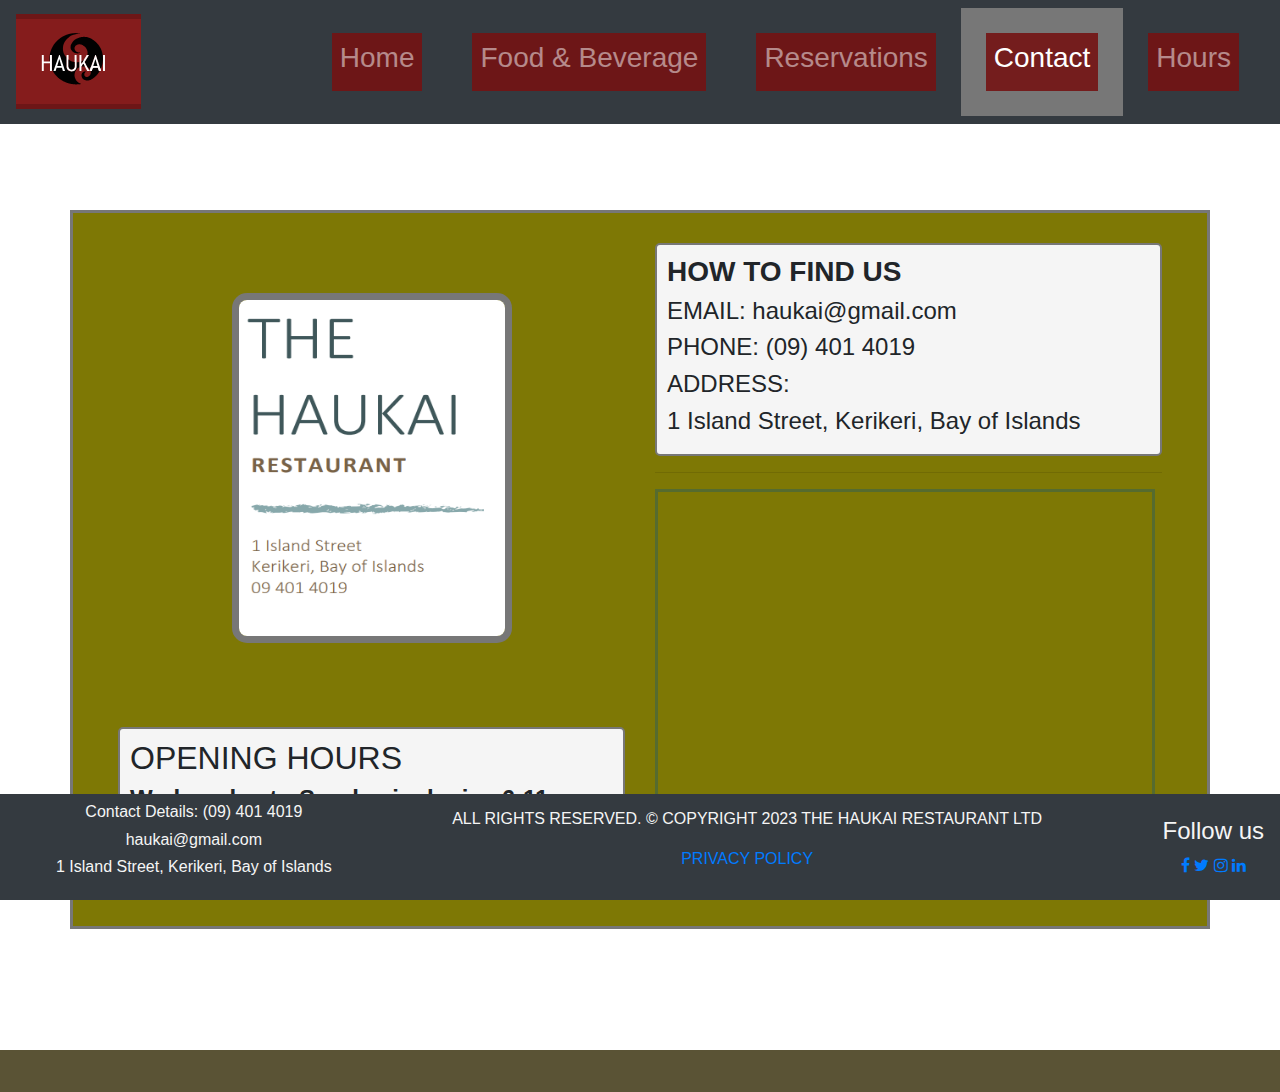
==== contact.html @ 289812c7 "adding comments" ====
<!DOCTYPE html>
<html lang="en">

<head>
    <title>Contact page</title>
    <meta charset="utf-8">
    <meta name="viewport" content="width=device-width, initial-scale=1.0">

    <link rel="stylesheet" href="https://cdn.jsdelivr.net/npm/bootstrap@4.6.2/dist/css/bootstrap.min.css">
    <script src="https://cdn.jsdelivr.net/npm/jquery@3.7.1/dist/jquery.slim.min.js"></script>
    <script src="https://cdn.jsdelivr.net/npm/popper.js@1.16.1/dist/umd/popper.min.js"></script>
    <script src="https://cdn.jsdelivr.net/npm/bootstrap@4.6.2/dist/js/bootstrap.bundle.min.js"></script>
    <link rel="stylesheet" href="https://cdnjs.cloudflare.com/ajax/libs/font-awesome/4.7.0/css/font-awesome.min.css">
    <link rel="stylesheet" href="css/my-css.css">
</head>

<body>
    <!--  Header that is viewed across all pages of the website  -->
    <header class="header">
        <!--  Navigational content  -->
        <div class="flex-container">
            <!--  A horizontal navigation bar that is replaced by a hamburger menu for mobile devices  -->
            <nav class="navbar navbar-expand-sm bg-dark navbar-dark fixed-top">
                <a href="index.html" class="navbar-brand"><img src="images/logo.svg" height="85" width="125"
                        alt="Haukai Logo"></a>
                <button class="navbar-toggler" type="button" data-toggle="collapse" data-target="#collapsibleNavbar">
                    <span class="navbar-toggler-icon"></span>
                </button>
                <div class="collapse navbar-collapse" id="collapsibleNavbar">
                    <!-- Navigational List  -->
                    <ul class="navbar-nav">
                        <li class="nav-item">
                            <a class="nav-link" href="index.html">
                                <h3>Home</h3>
                            </a>
                        </li>
                        <li class="nav-item">
                            <a class="nav-link" href="food&bev.html">
                                <h3>Food & Beverage</h3>
                            </a>
                        </li>
                        <li class="nav-item">
                            <a class="nav-link" href="reservations.html">
                                <h3>Reservations</h3>
                            </a>
                        </li>
                        <li class="active">
                            <a class="nav-link" href="contact.html">
                                <h3>Contact</h3>
                            </a>
                        </li>
                        <li class="nav-item">
                            <a class="nav-link" href="hours.html">
                                <h3>Hours</h3>
                            </a>
                        </li>
                    </ul>
                </div>
            </nav>
        </div>
    </header>

    <!--  Main content  -->
    <main class="contact-page">
        <div id="contact-container" class="container">
            <div class="col">
                <div class="company-name">
                    <a href="index.html"><img src="images/Haukai_details.PNG" width="280" height="350"
                        alt="Haukai logo"></a>
                </div>
                <br>
                <div class="hours">
                    <h2>OPENING HOURS</h2>
                    <h4><strong>Wednesday to Sunday inclusive 6-11pm</strong></h4>
                </div>
            </div>
            <div class="col">
                <div class="hours">
                    <h3><strong>HOW TO FIND US</strong></h3>
                    <h4>EMAIL: haukai@gmail.com</h4>
                    <h4>PHONE: (09) 401 4019</h4>
                    <h4>ADDRESS:</h4>
                    <h4> 1 Island Street, Kerikeri, Bay of Islands</h4>
                </div>
                <hr>
                <iframe id="google-map"
                    src="https://www.google.com/maps/embed?pb=!1m14!1m12!1m3!1d6519.240766596984!2d173.9523219571202!3d-35.21592362811612!2m3!1f0!2f0!3f0!3m2!1i1024!2i768!4f13.1!5e0!3m2!1sen!2snz!4v1705001082839!5m2!1sen!2snz"
                    width="500" height="400" style="border:3px solid darkolivegreen;" allowfullscreen="true" loading="lazy"
                    referrerpolicy="no-referrer-when-downgrade"></iframe>
            </div>
        </div>
    </main>

    <footer class="footer">
        <div class="flex-container">
            <nav class="navbar navbar-expand-sm fixed-bottom bg-dark navbar-dark">
                <div class="footer-col">
                    <!-- Contact section of the footer  -->
                    <ul id="contact-details">
                        <li>
                            <h6>Contact Details: (09) 401 4019</h6>
                        </li>
                        <li>
                            <h6>haukai@gmail.com</h6>
                        </li>
                        <li>
                            <h6>1 Island Street, Kerikeri, Bay of Islands</h6>
                        </li>
                    </ul>
                </div>
                <div class="footer-col">
                    <!--  Copyright section of the footer  -->
                    <div id="copyright">
                        <p>ALL RIGHTS RESERVED. &copy; COPYRIGHT 2023 THE HAUKAI RESTAURANT LTD</p>
                        <a href="privacy.pdf">
                            <p title="Click to see the privacy policy">PRIVACY POLICY</p>
                        </a>
                    </div>
                </div>
                <div class="footer-col">
                    <!--  Social media section of the footer  -->
                    <div id="social-media">
                        <h4>Follow us</h4>
                        <div class="social-links"></div>
                        <a href="#"><i class="fa fa-facebook" aria-hidden="true"></i></a>
                        <a href="#"><i class="fa fa-twitter" aria-hidden="true"></i></a>
                        <a href="#"><i class="fa fa-instagram" aria-hidden="true"></i></a>
                        <a href="#"><i class="fa fa-linkedin" aria-hidden="true"></i></a>
                    </div>
                </div>

            </nav>

        </div>
    </footer>
</body>

</html>
---- css/my-css.css ----
* {
    box-sizing: border-box;
}

/*  Header Logo  */
#logo {
    a:hover{
    padding:none;
    color:transparent;
   }
}

/* Link status*/
header a:link{
    color: black;
    background-color: rgba(115, 19, 19, 0.9);
    
}

/*  active Link  */
.active {
    background-color:#777;
}

/* body element across all pages  */
body {
    font-family: 'Trebuchet MS', 'Lucida Sans Unicode', 'Lucida Grande', 'Lucida Sans', Arial, sans-serif;
}

/*  header element across all pages  */
header {
    width: 100%;

}

/*  Collapsible Navigation Bar  */
#collapsibleNavbar {
    justify-content: right;

}

/*  Header list  */
header li {
    padding: 25px;
    
}

/*  header image  */
header img {
    padding-top: 0;
    border: none;
}

/*  main element  */
main {
    width: auto;
    height: 900px;
    padding-top: 10px;
    margin-top: 80px;
}

/*  home page  */
.title-page {
    background-image: url("/BIT607-Haukai/images/background.jpg");
    max-width: 100%;
    background-size: cover;
    background-repeat: no-repeat;
}

/*  company name image  */
.company-name {
    display: flex;
    height: 460px;
    width: 320px;
    justify-content: center;
    padding-top: 50px;
    margin-left: auto;
    margin-right: auto;

    img {
        border: 7px solid #777;
        border-radius: 15px;
    }
}

/*  call to action button  */
.cta_button {
    display: flex;
    padding: 15px 30px 10px 30px;
    border-radius: 50px;
    text-decoration: none;
    justify-content: center;
    align-items: center;
    margin: auto;
    background-color: rgba(115, 19, 19, 0.9);
    color: whitesmoke;
    font-size: 2em;
}

/*  footer  */
footer {
    width: 100%;
    flex-wrap: wrap;
    background-color: rgb(90, 83, 53);
    padding: 5px 7px 5px 7px;
    color: whitesmoke;
    padding-top:7px;
    
}

/*  navigation bar  */
.navbar {
    width: 100%;  
    justify-content: space-between;
    text-align: center;
}

/*  contact details  */
#contact-details {
    list-style-type: none;
}

/*  food & beverage page  */
.food-beverage {
    margin-top: 80px;
    margin-bottom: 50px;
    overflow: scroll;
    background-image: url("/BIT607-Haukai/images/kawakawa_bw.jpg");
    background-size: cover;
    background-repeat: no-repeat;
    h1 {
        background-color: #777;
    }
}

/*  images  */
div.image{
    width: 15%;
    float: left;
}

/*  items  */
div.item{
    width: 85%;
    overflow:auto;
}

/*  amount  */
div.amount{
    width:15%;
    float: right;
}

img {
    border: #777 solid 1px;
}

/* menu tab content  */
.tab-content {
    max-width: 100%; 
    margin-left: 1%;
    margin-right: 1%;
    h2 {
        color: rgb(97, 11, 11);
    }

}

/*  menu tabs  */
#myTab {
    margin-top: 28px;
    background-color: #c5c4c4;
    font-size: x-large;
    a:link {
        color: rgb(97, 11, 11);
    }
    a:hover {
        background-color:#929ec9;
    }
}

/*  beverage titles  */
#beverages h3 {
    color: rgb(97, 11, 11);

}

/*  contact details list  */
ul#contact_details {
    list-style-type: none;
}

/*  reservations layout  */
.reservations {
    display: flex;
    flex-wrap: wrap;
    flex-direction: row;
    background-color: rgb(90, 83, 53);
    margin-top: 80px;
}

/*  contact page  */
.contact-page {
    background-image: url("/BIT607-Haukai/images/weaving.jpg");
    background-size: cover;
    background-repeat: no-repeat;
    margin-bottom: 40px;
}

/*  container layout  */
.container {
    display: flex;
    flex-wrap: wrap;
    flex-direction: row;
    margin-top: 90px;
    padding: 30px;
    background-color: #ebeff1;
    border: #777 solid 3px;
}

/*  contact page container  */
#contact-container {
    background-color: #7e7805;
}

/* hours page layout  */
.hours-page{
    background-color: rgba(105, 123, 130, 0.67);
    margin-bottom: 20px;
}

/*  flex-container  */
.flex-container {
    display: flex;
    flex-wrap: wrap;
    flex-direction: row;
    margin-top: 30px;
}

/*  hours layout  */
.hours {
    display: flex;
    flex-direction: column;
    background-color: #f5f5f5;
    padding: 10px;
    border:#777 solid 2px;
    border-radius: 5px;
}

/* picture */
.picture {
    margin-left: auto;
    margin-right: auto;
}

/*  waiata embedded video  */
.waiata {
    padding-left: 45px;
}

/*  google form  */
.google-form {
    margin-bottom: 200px;
    overflow: scroll;
    max-width: 650;
}

/*  google map  */
#google-map {
    max-width: 100%;
}

/*  responsive layout  */
@media screen and (max-width:600px) {
    h1 {
        font-size: 1.2em;
    }

    h2 {
        font-size: 1.5em;
    }

    h3,
    h4,
    h5,
    h6 {
        font-size: 1em;
    }
}

@media (max-width: 600px) {
    .flex-container {
        flex-direction: column;
        flex-wrap: wrap;
    }
}

@media screen and (max-width:600px) {
    .column {
        width: 100%;
    }
}

@media only screen and (max-width:600px) {
    #copyright {
        display: none;
    }

    .reservations .company-name {
        display: none;
    }

    .reservations .picture {
        display: none;
    }

    .hours-page .company-name {
        display: none;
    }

    .contact-page .company-name {
        display: none;
    }

    .responsiveCal {
        position: relative;
        padding-bottom: 75%;
        height: 0;
        overflow: hidden;
    
    }

    .responsiveCal iframe {
        position: absolute; 
        top: 0; 
        left: 0; 
        width: 100%; 
        height: 100%;
    }
}
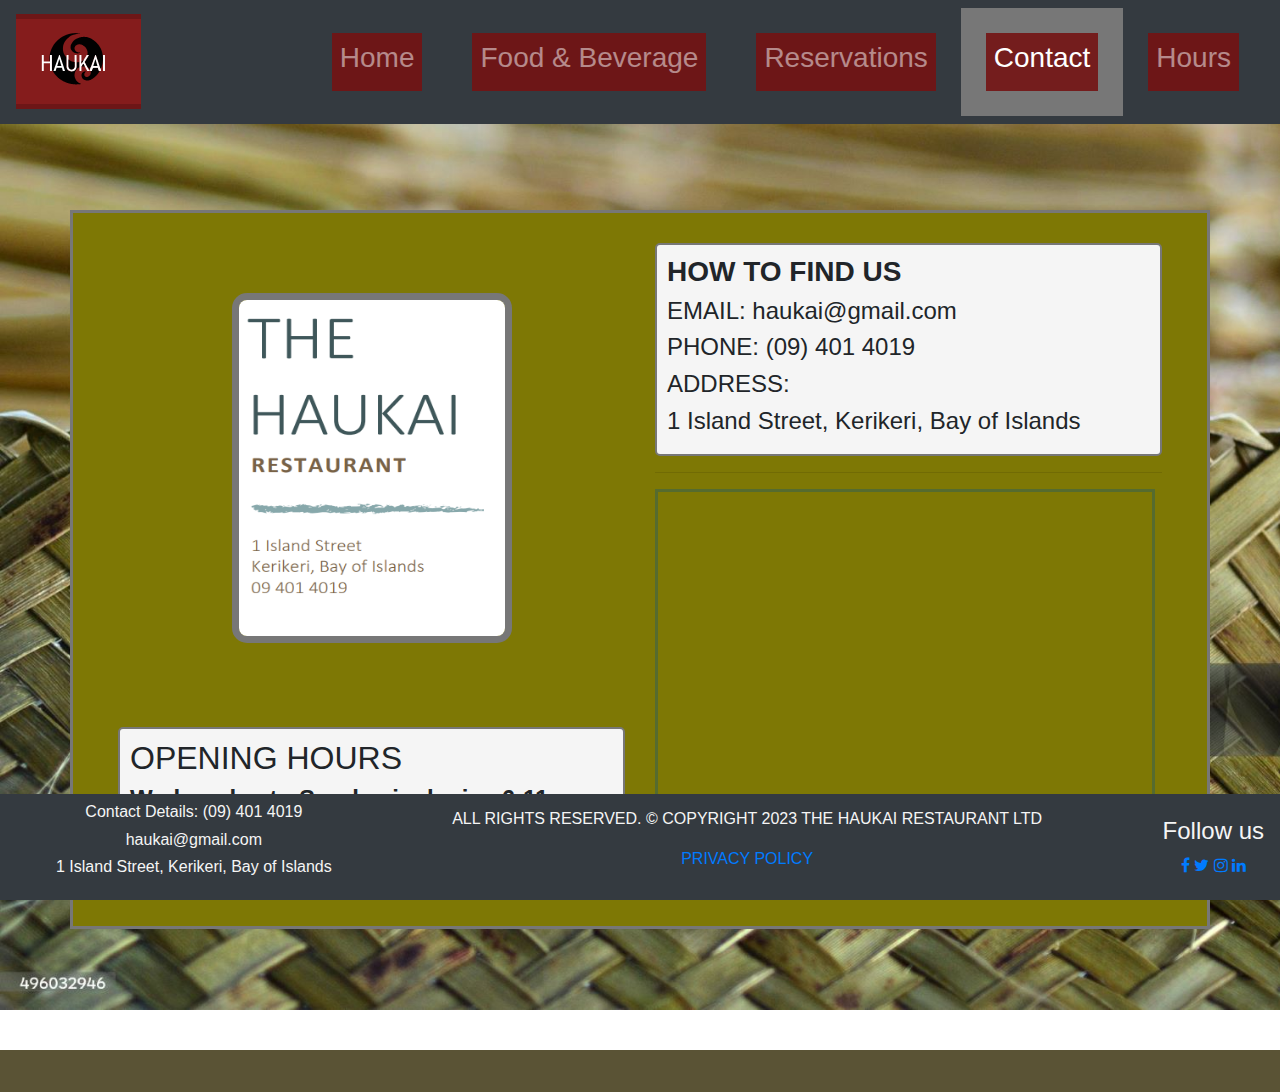
==== commit 206dfd21: "reinstall deleted files" ====
--- a/contact.html
+++ b/contact.html
@@ -85,7 +85,7 @@
                 <hr>
                 <iframe id="google-map"
                     src="https://www.google.com/maps/embed?pb=!1m14!1m12!1m3!1d6519.240766596984!2d173.9523219571202!3d-35.21592362811612!2m3!1f0!2f0!3f0!3m2!1i1024!2i768!4f13.1!5e0!3m2!1sen!2snz!4v1705001082839!5m2!1sen!2snz"
-                    width="500" height="400" style="border:3px solid darkolivegreen;" allowfullscreen="true" loading="lazy"
+                    width="500" height="400" style="border:3px solid darkolivegreen;" loading="lazy"
                     referrerpolicy="no-referrer-when-downgrade"></iframe>
             </div>
         </div>
--- a/css/my-css.css
+++ b/css/my-css.css
@@ -1,14 +1,6 @@
 
 * {
     box-sizing: border-box;
-}
-
-/*  Header Logo  */
-#logo {
-    a:hover{
-    padding:none;
-    color:transparent;
-   }
 }
 
 /* Link status*/
@@ -62,7 +54,7 @@
 
 /*  home page  */
 .title-page {
-    background-image: url("/BIT607-Haukai/images/background.jpg");
+    background-image: url("/images/background.jpg");
     max-width: 100%;
     background-size: cover;
     background-repeat: no-repeat;
@@ -77,11 +69,11 @@
     padding-top: 50px;
     margin-left: auto;
     margin-right: auto;
-
-    img {
-        border: 7px solid #777;
-        border-radius: 15px;
-    }
+}
+
+.company-name img {
+    border: 7px solid #777;
+    border-radius: 15px;
 }
 
 /*  call to action button  */
@@ -126,12 +118,13 @@
     margin-top: 80px;
     margin-bottom: 50px;
     overflow: scroll;
-    background-image: url("/BIT607-Haukai/images/kawakawa_bw.jpg");
+    background-image: url("/images/kawakawa_bw.jpg");
     background-size: cover;
     background-repeat: no-repeat;
-    h1 {
-        background-color: #777;
-    }
+}
+
+.food-beverage h1{
+    background-color: #777;
 }
 
 /*  images  */
@@ -161,10 +154,10 @@
     max-width: 100%; 
     margin-left: 1%;
     margin-right: 1%;
-    h2 {
-        color: rgb(97, 11, 11);
-    }
-
+}
+
+.tab-content h2 {
+    color: rgb(97, 11, 11);
 }
 
 /*  menu tabs  */
@@ -172,12 +165,14 @@
     margin-top: 28px;
     background-color: #c5c4c4;
     font-size: x-large;
-    a:link {
-        color: rgb(97, 11, 11);
-    }
-    a:hover {
-        background-color:#929ec9;
-    }
+}
+
+#myTab all:link {
+    color:rgb(97, 11, 11);
+}
+
+#myTab all:hover {
+    background-color: #fa1212;
 }
 
 /*  beverage titles  */
@@ -202,7 +197,7 @@
 
 /*  contact page  */
 .contact-page {
-    background-image: url("/BIT607-Haukai/images/weaving.jpg");
+    background-image: url("/images/weaving.jpg");
     background-size: cover;
     background-repeat: no-repeat;
     margin-bottom: 40px;
@@ -252,6 +247,7 @@
 .picture {
     margin-left: auto;
     margin-right: auto;
+    padding-top:3%;
 }
 
 /*  waiata embedded video  */
@@ -263,7 +259,7 @@
 .google-form {
     margin-bottom: 200px;
     overflow: scroll;
-    max-width: 650;
+   
 }
 
 /*  google map  */
@@ -305,6 +301,11 @@
 @media only screen and (max-width:600px) {
     #copyright {
         display: none;
+    }
+
+    .title-page .img{
+        width: 30%;
+        height: 30%
     }
 
     .reservations .company-name {
@@ -338,4 +339,9 @@
         width: 100%; 
         height: 100%;
     }
+
+    .container .image{
+        display: none;
+    }
+
 }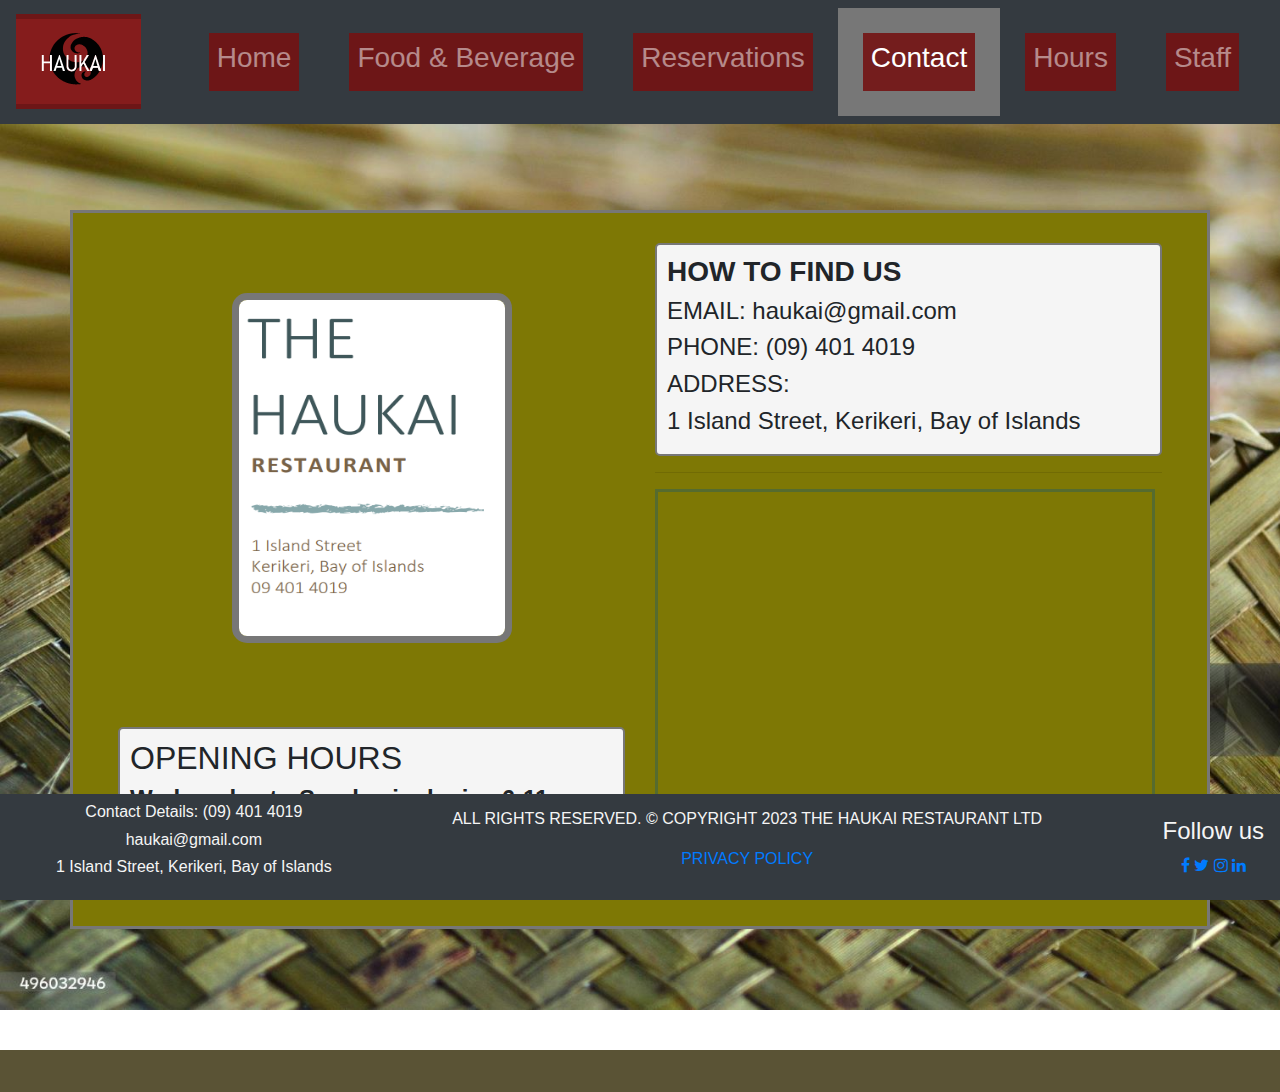
==== commit b3c95ae5: "add staff page" ====
--- a/contact.html
+++ b/contact.html
@@ -52,6 +52,11 @@
                         <li class="nav-item">
                             <a class="nav-link" href="hours.html">
                                 <h3>Hours</h3>
+                            </a>
+                        </li>
+                        <li class="nav-item">
+                            <a class="nav-link" href="staff.html">
+                                <h3>Staff</h3>
                             </a>
                         </li>
                     </ul>
--- a/css/my-css.css
+++ b/css/my-css.css
@@ -344,4 +344,7 @@
         display: none;
     }
 
-}+    #logo {
+        display:contents;
+    }
+}
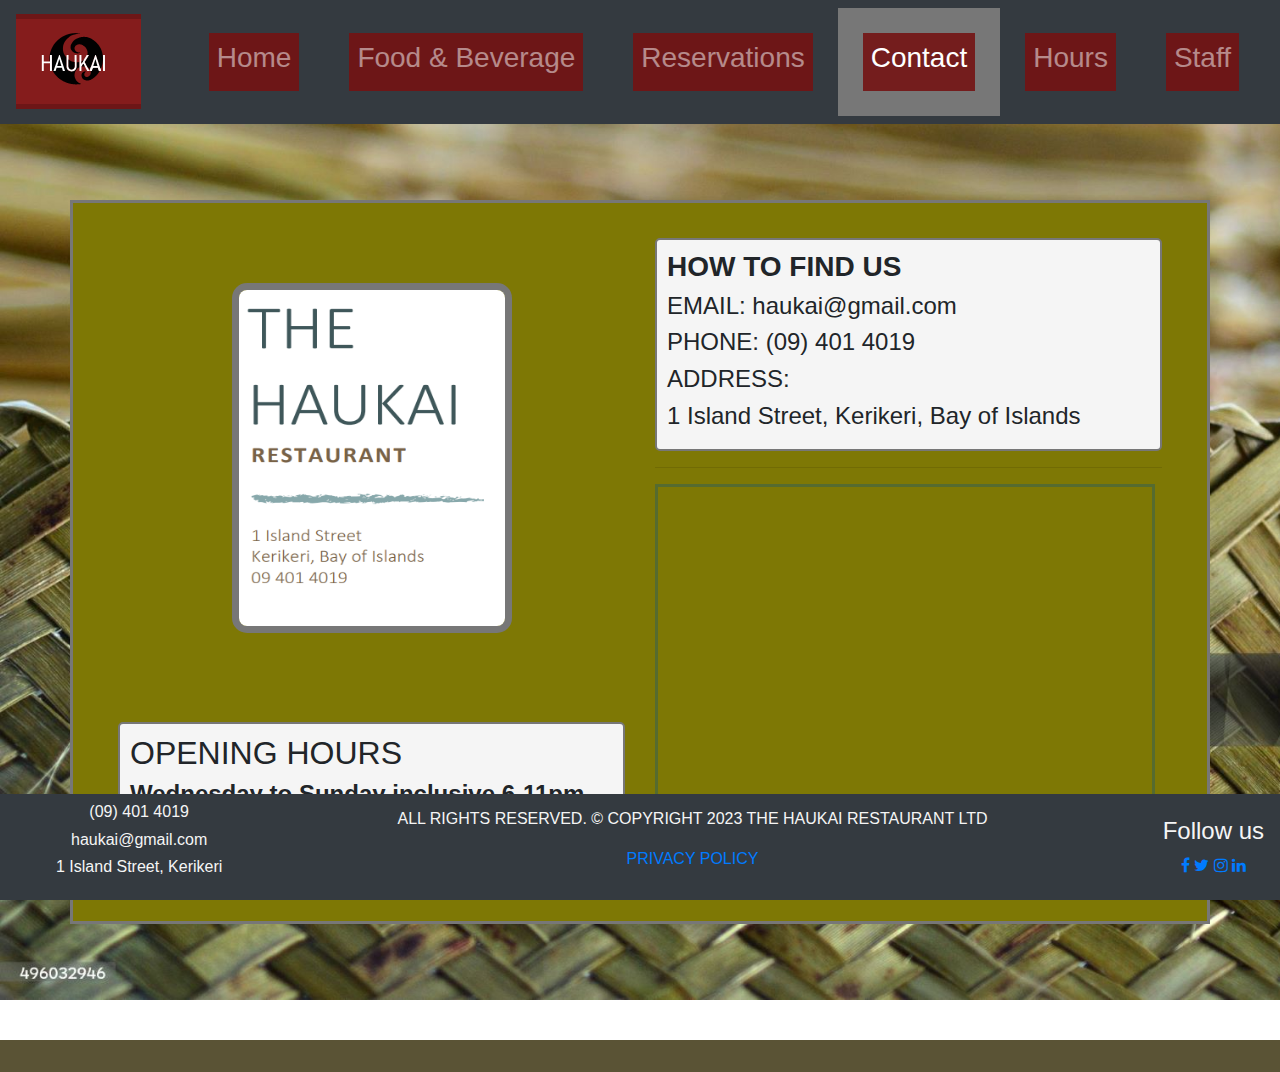
==== commit b72ebd29: "final touches" ====
--- a/contact.html
+++ b/contact.html
@@ -12,6 +12,15 @@
     <script src="https://cdn.jsdelivr.net/npm/bootstrap@4.6.2/dist/js/bootstrap.bundle.min.js"></script>
     <link rel="stylesheet" href="https://cdnjs.cloudflare.com/ajax/libs/font-awesome/4.7.0/css/font-awesome.min.css">
     <link rel="stylesheet" href="css/my-css.css">
+    <!-- Global Site Tag (gtag.js) Google Analytics -->
+    <script async src="https://www.googletagmanager.com/gtag/js?id=G-GR3KXPJMG3"></script>
+    <script>
+        window.dataLayer = window.dataLayer || [];
+        function gtag() { dataLayer.push(arguments); }
+        gtag('js', new Date());
+        
+        gtag('config', 'G-GR3KXPJMG3');
+    </script>
 </head>
 
 <body>
@@ -55,7 +64,7 @@
                             </a>
                         </li>
                         <li class="nav-item">
-                            <a class="nav-link" href="staff.html">
+                            <a class="nav-link" href="/private/staff.html">
                                 <h3>Staff</h3>
                             </a>
                         </li>
@@ -69,18 +78,21 @@
     <main class="contact-page">
         <div id="contact-container" class="container">
             <div class="col">
+                <!--  Company Name  -->
                 <div class="company-name">
                     <a href="index.html"><img src="images/Haukai_details.PNG" width="280" height="350"
                         alt="Haukai logo"></a>
                 </div>
                 <br>
+                <!--  Opening Hours  -->
                 <div class="hours">
                     <h2>OPENING HOURS</h2>
                     <h4><strong>Wednesday to Sunday inclusive 6-11pm</strong></h4>
                 </div>
             </div>
+            <!--  How to find us details  -->
             <div class="col">
-                <div class="hours">
+                <div class="contact">
                     <h3><strong>HOW TO FIND US</strong></h3>
                     <h4>EMAIL: haukai@gmail.com</h4>
                     <h4>PHONE: (09) 401 4019</h4>
@@ -88,6 +100,7 @@
                     <h4> 1 Island Street, Kerikeri, Bay of Islands</h4>
                 </div>
                 <hr>
+                <!--  Google map embedded  -->
                 <iframe id="google-map"
                     src="https://www.google.com/maps/embed?pb=!1m14!1m12!1m3!1d6519.240766596984!2d173.9523219571202!3d-35.21592362811612!2m3!1f0!2f0!3f0!3m2!1i1024!2i768!4f13.1!5e0!3m2!1sen!2snz!4v1705001082839!5m2!1sen!2snz"
                     width="500" height="400" style="border:3px solid darkolivegreen;" loading="lazy"
@@ -103,13 +116,13 @@
                     <!-- Contact section of the footer  -->
                     <ul id="contact-details">
                         <li>
-                            <h6>Contact Details: (09) 401 4019</h6>
+                            <h6>(09) 401 4019</h6>
                         </li>
                         <li>
                             <h6>haukai@gmail.com</h6>
                         </li>
                         <li>
-                            <h6>1 Island Street, Kerikeri, Bay of Islands</h6>
+                            <h6>1 Island Street, Kerikeri</h6>
                         </li>
                     </ul>
                 </div>
@@ -133,9 +146,7 @@
                         <a href="#"><i class="fa fa-linkedin" aria-hidden="true"></i></a>
                     </div>
                 </div>
-
             </nav>
-
         </div>
     </footer>
 </body>
--- a/css/my-css.css
+++ b/css/my-css.css
@@ -1,4 +1,4 @@
-
+/*  Global Styles  */
 * {
     box-sizing: border-box;
 }
@@ -6,13 +6,7 @@
 /* Link status*/
 header a:link{
     color: black;
-    background-color: rgba(115, 19, 19, 0.9);
-    
-}
-
-/*  active Link  */
-.active {
-    background-color:#777;
+    background-color: rgba(115, 19, 19, 0.9);   
 }
 
 /* body element across all pages  */
@@ -23,19 +17,11 @@
 /*  header element across all pages  */
 header {
     width: 100%;
-
-}
-
-/*  Collapsible Navigation Bar  */
-#collapsibleNavbar {
-    justify-content: right;
-
 }
 
 /*  Header list  */
 header li {
     padding: 25px;
-    
 }
 
 /*  header image  */
@@ -50,6 +36,26 @@
     height: 900px;
     padding-top: 10px;
     margin-top: 80px;
+}
+
+/*  footer  */
+footer {
+    width: 100%;
+    flex-wrap: wrap;
+    background-color: rgb(90, 83, 53);
+    padding: 5px 7px 5px 7px;
+    color: whitesmoke;
+    padding-top: 7px;
+}
+
+/*  Collapsible Navigation Bar  */
+#collapsibleNavbar {
+    justify-content: right;
+}
+
+/*  active Link  */
+.active {
+    background-color: #777;
 }
 
 /*  home page  */
@@ -90,17 +96,6 @@
     font-size: 2em;
 }
 
-/*  footer  */
-footer {
-    width: 100%;
-    flex-wrap: wrap;
-    background-color: rgb(90, 83, 53);
-    padding: 5px 7px 5px 7px;
-    color: whitesmoke;
-    padding-top:7px;
-    
-}
-
 /*  navigation bar  */
 .navbar {
     width: 100%;  
@@ -123,6 +118,7 @@
     background-repeat: no-repeat;
 }
 
+/* food & beverage page heading1 */
 .food-beverage h1{
     background-color: #777;
 }
@@ -145,6 +141,7 @@
     float: right;
 }
 
+/* image border */
 img {
     border: #777 solid 1px;
 }
@@ -156,6 +153,7 @@
     margin-right: 1%;
 }
 
+/* tab conten heading2  */
 .tab-content h2 {
     color: rgb(97, 11, 11);
 }
@@ -220,9 +218,16 @@
 }
 
 /* hours page layout  */
-.hours-page{
+.hours-page {
     background-color: rgba(105, 123, 130, 0.67);
-    margin-bottom: 20px;
+}
+
+/* hours page container  */
+#hours-container{
+    display: flex;
+    flex-wrap: wrap;
+    flex-direction: row;
+    padding: 30px;    
 }
 
 /*  flex-container  */
@@ -230,17 +235,40 @@
     display: flex;
     flex-wrap: wrap;
     flex-direction: row;
-    margin-top: 30px;
-}
-
-/*  hours layout  */
-.hours {
+    margin-top: 20px;
+}
+
+/*  hours & contact layout  */
+.hours,
+.contact {
     display: flex;
     flex-direction: column;
     background-color: #f5f5f5;
     padding: 10px;
+    margin-top: 5px;
+    margin-bottom: 5px;
     border:#777 solid 2px;
     border-radius: 5px;
+}
+
+/*  hours page hour element  */
+.hours-page .hours {
+    width: 800px;
+}
+
+/*  waiata responsive frame  */
+#waiata {
+    margin: 2%;
+    width: 100%;
+}
+
+/*  hours page company name  */
+.hours-page .company-name {
+    display: flex;
+    justify-content: center;
+    padding-top: 20%;
+    margin-left: auto;
+    margin-right: auto;
 }
 
 /* picture */
@@ -251,8 +279,12 @@
 }
 
 /*  waiata embedded video  */
-.waiata {
-    padding-left: 45px;
+.hours-container .waiata {
+    display:flex;
+    justify-content: left;
+    margin-left: 10px;
+    margin-right: auto;
+    padding-top: 1%;
 }
 
 /*  google form  */
@@ -267,6 +299,13 @@
     max-width: 100%;
 }
 
+/*  staff page  */
+.staff-page {
+    background-color: rgba(120, 95, 95, 0.314);
+    padding-left: 33%;
+}
+
+
 /*  responsive layout  */
 @media screen and (max-width:600px) {
     h1 {
@@ -289,16 +328,12 @@
     .flex-container {
         flex-direction: column;
         flex-wrap: wrap;
-    }
-}
-
-@media screen and (max-width:600px) {
-    .column {
-        width: 100%;
+        margin-top: 5%;
     }
 }
 
 @media only screen and (max-width:600px) {
+
     #copyright {
         display: none;
     }
@@ -315,24 +350,46 @@
     .reservations .picture {
         display: none;
     }
-
-    .hours-page .company-name {
-        display: none;
+    
+    .contact-page {
+        margin-top: 0%;
+    }
+
+    .contact-page .hours {
+        display: flex;
+        flex-direction: row;
+        padding: 2px;
+        margin-top: 0%;
+        margin-bottom: 10px;
+    }
+
+    .staff-page {
+        padding-left: 0;
+    }
+    
+    #contact-container {
+        background-color:transparent;
+        border: none;
+        border: none;
     }
 
     .contact-page .company-name {
         display: none;
     }
 
-    .responsiveCal {
+    .responsiveFrame {
         position: relative;
-        padding-bottom: 75%;
-        height: 0;
-        overflow: hidden;
-    
-    }
-
-    .responsiveCal iframe {
+        padding-top: 20%;
+        margin-top: 0%;
+        width: 100%;
+        overflow: hidden;   
+    }
+
+    .staff-page .responsiveFrame{
+        height: 150%;
+    }
+
+    .responsiveFrame iframe {
         position: absolute; 
         top: 0; 
         left: 0; 
@@ -340,6 +397,32 @@
         height: 100%;
     }
 
+    .hours-page .company-name {
+        display: none;
+    }
+
+    #hours-container {
+        display: flex;
+        flex-direction: column;
+        flex-wrap: nowrap;
+        padding: 5px;
+        width: 80%;
+    }
+
+    #waiata {
+      height: 120%;  
+    }
+
+    .hours-page .hours {
+        margin-top: 25%;
+        max-width: 100%;
+    }
+   
+    .calendar .responsiveFrame{
+        margin-top: 10%;
+        padding-top: 100%;   
+    }
+
     .container .image{
         display: none;
     }
